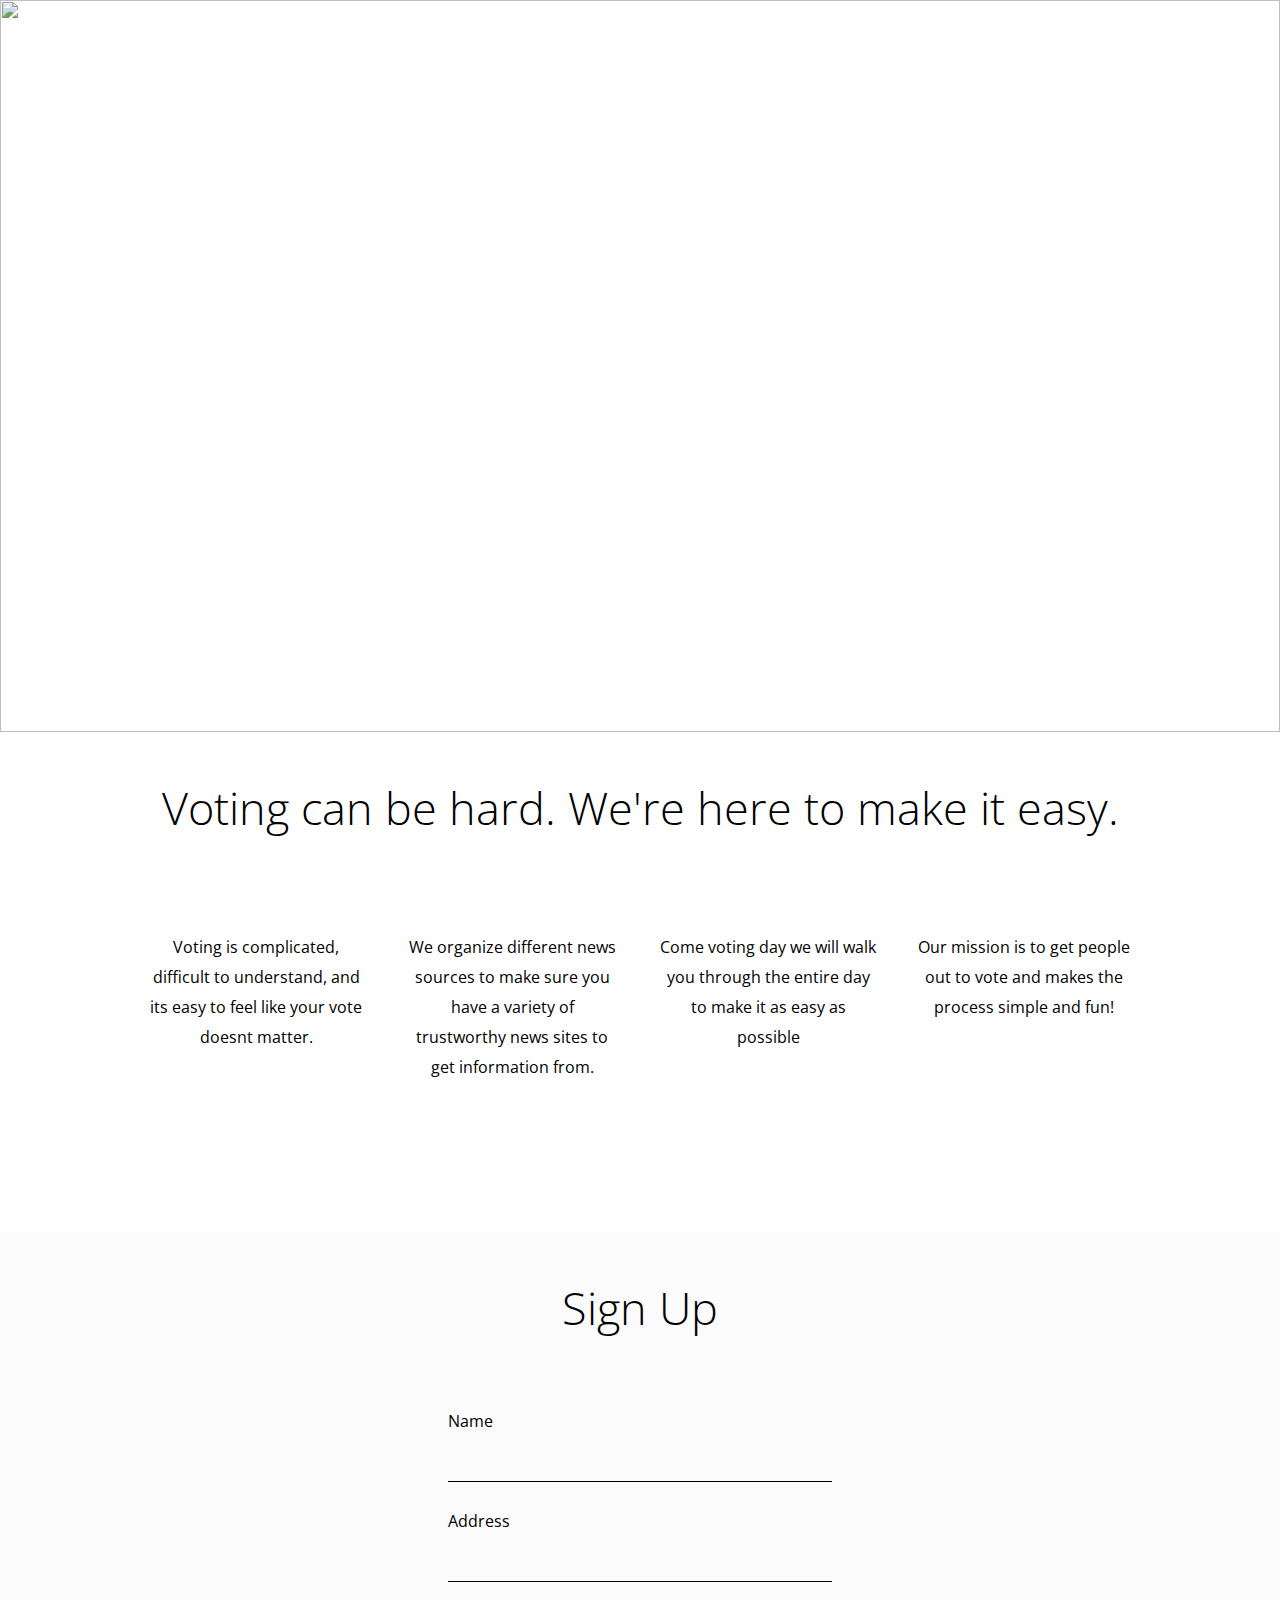
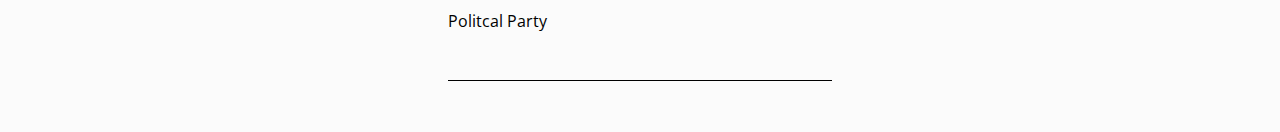
==== home.html @ 5d52a693 "heroku push" ====
<!DOCTYPE html>
<html>
<head>
	<title></title>
	<link rel="stylesheet" type="text/css" href="normalize.css">
	<link rel="stylesheet" type="text/css" href="main.css">
	<link href="https://fonts.googleapis.com/css?family=Work+Sans:300,400,700" rel="stylesheet">
	<link href="https://fonts.googleapis.com/css?family=Open+Sans:300,400,600,700" rel="stylesheet">
	<link rel="stylesheet" href="https://use.fontawesome.com/releases/v5.4.1/css/all.css" integrity="sha384-5sAR7xN1Nv6T6+dT2mhtzEpVJvfS3NScPQTrOxhwjIuvcA67KV2R5Jz6kr4abQsz" crossorigin="anonymous">
</head>
<body>
	<div class="container">
		<div class="top box">
			<span class="title">LET'S MAKE HISTORY</span>
			<img class="mainphoto" src="image5.jpg">
		</div>
		<div class="mid box">
			<div class="mid-title">Voting can be hard. We're here to make it easy.</div>
			<div class="icon-container">
				<div class="icon">
					<i class="far fa-sad-tear"></i>
					<div class="icon-info">Voting is complicated, difficult to understand, and its easy to feel like your vote doesnt matter.</div>
				</div>
				<div class="icon">
					<i class="far fa-newspaper"></i>
					<div class="icon-info">We organize different news sources to make sure you have a variety of trustworthy news sites to get information from.</div>
				</div>
				<div class="icon">
					<i class="fas fa-check"></i>
					<div class="icon-info">Come voting day we will walk you through the entire day to make it as easy as possible</div>
				</div>
				<div class="icon">
					<i class="far fa-smile"></i>
					<div class="icon-info">Our mission is to get people out to vote and makes the process simple and fun!</div>
				</div>
			</div>
		</div>
		<div class="bot box">
			<div class="mid-title"> Sign Up</div>
			<div class="form-container">
				<div class="form">
					<label for="name">Name</label>
					<input type="text" name="name">
				</div>
				<div class="form">
					<label for="address">Address</label>
					<input type="text" name="address">
				</div>
				<div class="form">
					<label for="affiliation">Politcal Party</label>
					<input type="Text" name="affiliation">
				</div>
			</div>
		</div>
	</div>
</body>
</html>
---- main.css ----
body {
	width: 100vw;
	height: 100vh;
	font-family: Open Sans;
}

.container {
	display: flex;
	flex-direction: column;
}

.box {
	width: 100%;
	height: 500px;
}

.mainphoto {
	width: 100%;
	display: block;
	height: 100%;
	filter: grayscale(.3);
}

.title {
	font-family: Open Sans;
	position: absolute;
	left: 50%;
    top: 45%;
    transform: translate(-50%,-50%);
    font-size: 90px;
    font-weight: 600;
    width: 800px;
    z-index: 2;
    border: solid white 10px;
    text-align: center;
    padding-top: 20px;
    padding-bottom: 20px; 
    color: white;

}

.top {
	height: 732px;
	position: relative;
}

.mid-title {
	font-size: 45px;
	text-align: center;
	font-weight: 300;
	margin: auto;
	width: 100%;
	margin-top: 50px;
	margin-bottom: 30px;
	height: 20%;
}

.icon-container {
	display: flex;
	justify-content:center;
	height: 100%;
	width:100%;
}
.icon {
	width: 20%;
	text-align: center;
}

.icon-info {
	padding-left: 20px;
	padding-right: 20px;
	padding-top: 20px;
	line-height: 30px;
}

i {
	font-size: 50px;
}

.bot {
	background-color: #fbfbfb;
}

.form-container {
	height: 50%;
	width: 30%;
	margin:auto;
	display: flex;
	flex-direction: column;
}

.form {
	text-decoration: none;
	display: flex;
	flex-direction: column;

}

input {
	border: none;
	margin-bottom: 30px;
	background-color: #fbfbfb;
	border-bottom: solid black 1px;
	margin-top: 30px;
}
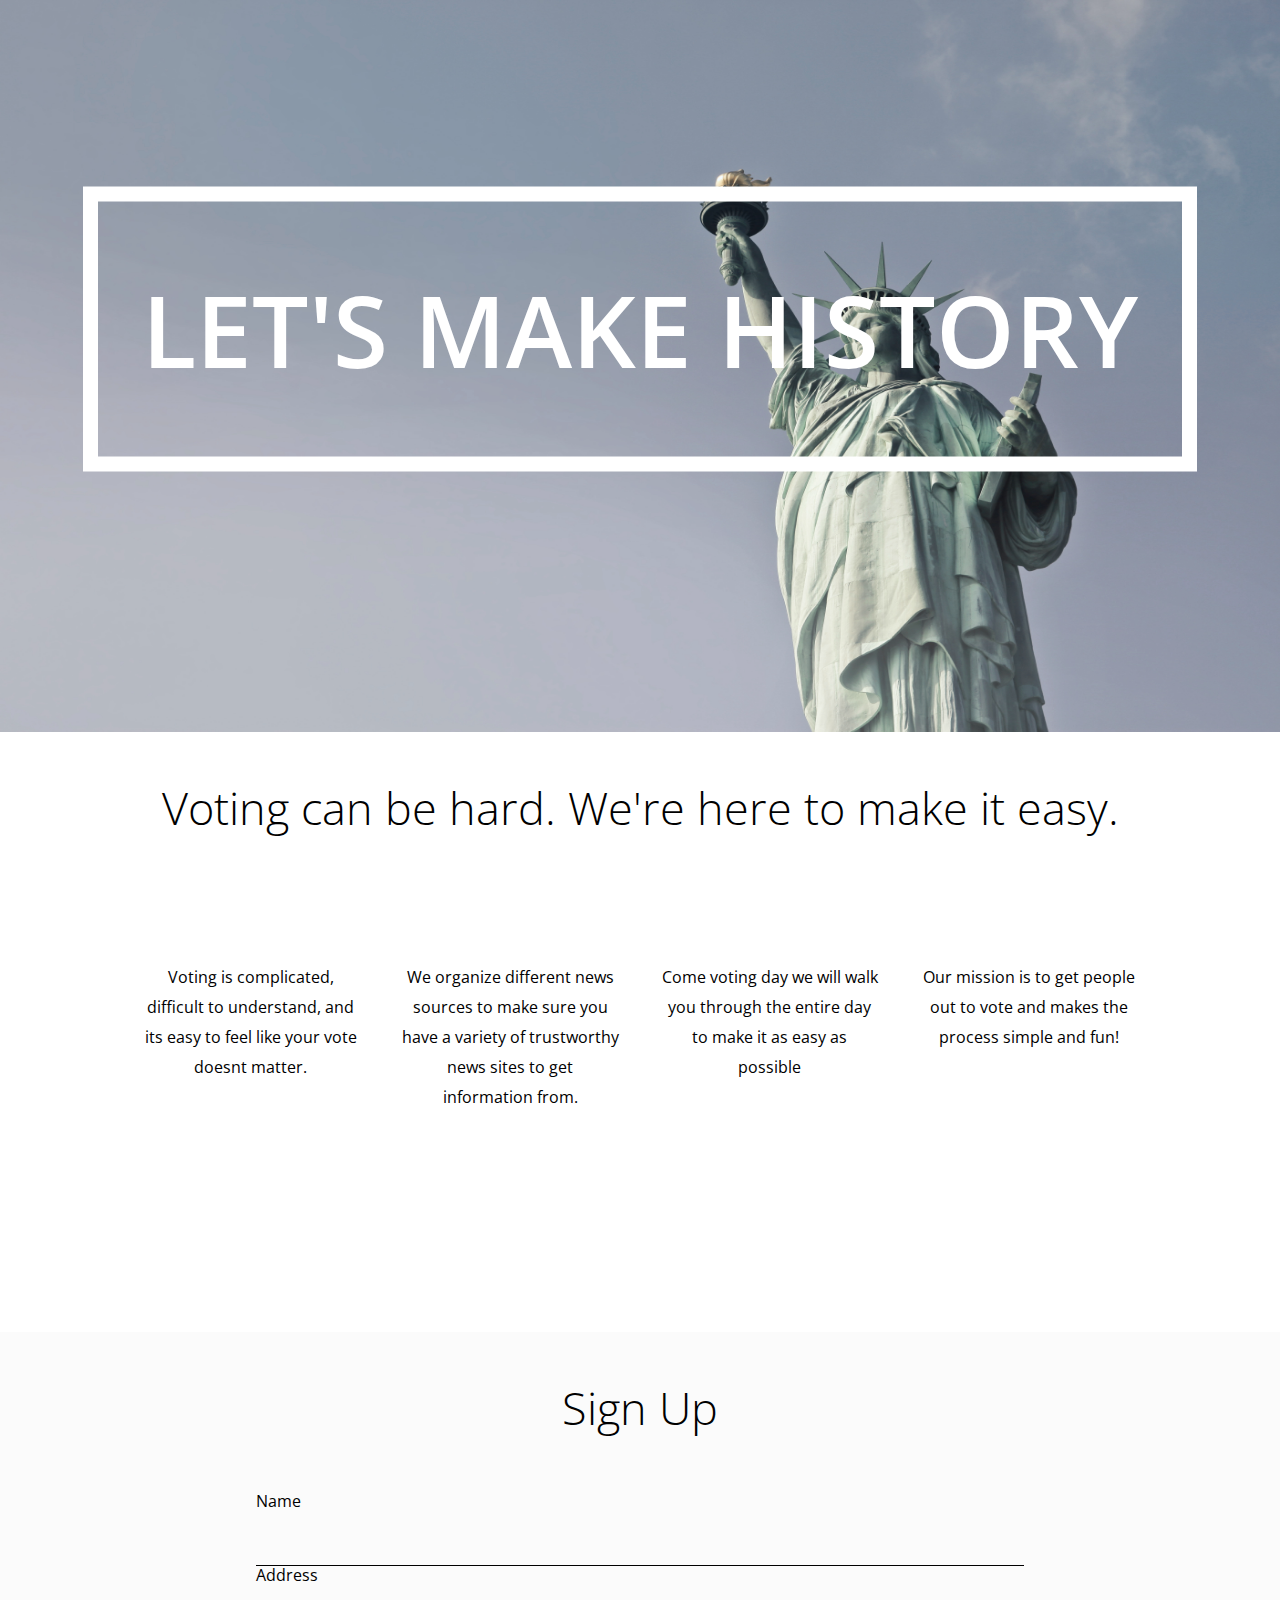
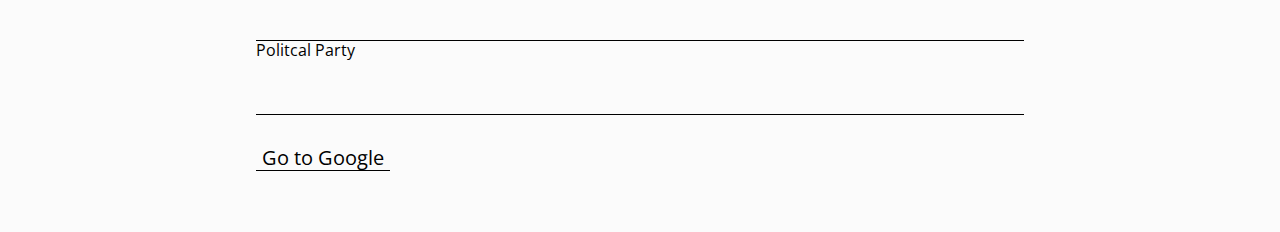
==== commit 8f7126b8: "finish" ====
--- a/home.html
+++ b/home.html
@@ -12,7 +12,7 @@
 	<div class="container">
 		<div class="top box">
 			<span class="title">LET'S MAKE HISTORY</span>
-			<img class="mainphoto" src="image5.jpg">
+			<img class="mainphoto" src="image13.jpg">
 		</div>
 		<div class="mid box">
 			<div class="mid-title">Voting can be hard. We're here to make it easy.</div>
@@ -50,6 +50,9 @@
 					<label for="affiliation">Politcal Party</label>
 					<input type="Text" name="affiliation">
 				</div>
+				<form action="http://google.com">
+    			<input type="submit" value="Go to Google" />
+				</form>
 			</div>
 		</div>
 	</div>
--- a/main.css
+++ b/main.css
@@ -2,6 +2,7 @@
 	width: 100vw;
 	height: 100vh;
 	font-family: Open Sans;
+	min-width: 800px;
 }
 
 .container {
@@ -17,8 +18,8 @@
 .mainphoto {
 	width: 100%;
 	display: block;
+	filter: grayscale(.3);
 	height: 100%;
-	filter: grayscale(.3);
 }
 
 .title {
@@ -27,15 +28,16 @@
 	left: 50%;
     top: 45%;
     transform: translate(-50%,-50%);
-    font-size: 90px;
+    font-size: 100px;
     font-weight: 600;
-    width: 800px;
     z-index: 2;
-    border: solid white 10px;
+    border: solid white 15px;
     text-align: center;
-    padding-top: 20px;
-    padding-bottom: 20px; 
+    padding: 30px;
+    padding-top: 70px;
+    padding-bottom: 70px; 
     color: white;
+    width: 80%;
 
 }
 
@@ -44,37 +46,45 @@
 	position: relative;
 }
 
+.mid {
+	height:600px;
+}
+
+
 .mid-title {
 	font-size: 45px;
 	text-align: center;
 	font-weight: 300;
 	margin: auto;
-	width: 100%;
+	padding: 40px;
 	margin-top: 50px;
-	margin-bottom: 30px;
+	margin-bottom: 10px;
 	height: 20%;
+	padding-top: 0;
+	padding-bottom: 0px;
 }
 
 .icon-container {
 	display: flex;
 	justify-content:center;
-	height: 100%;
-	width:100%;
+	padding-left: 50px;
+	padding-right: 50px;
 }
 .icon {
-	width: 20%;
+	width: 22%;
 	text-align: center;
 }
 
 .icon-info {
 	padding-left: 20px;
 	padding-right: 20px;
-	padding-top: 20px;
+	padding-top: 50px;
 	line-height: 30px;
+	font-size: 16px;
 }
 
 i {
-	font-size: 50px;
+	font-size: 70px;
 }
 
 .bot {
@@ -82,8 +92,8 @@
 }
 
 .form-container {
-	height: 50%;
-	width: 30%;
+	height: 60%;
+	width: 60%;
 	margin:auto;
 	display: flex;
 	flex-direction: column;
@@ -98,8 +108,63 @@
 
 input {
 	border: none;
-	margin-bottom: 30px;
+	margin-bottom: 0px;
 	background-color: #fbfbfb;
 	border-bottom: solid black 1px;
 	margin-top: 30px;
-}+	font-size: 20px;
+}
+
+input:focus {
+	outline: none;
+	border-bottom: solid red 1px;
+}
+
+@media only screen and (max-width: 1000px){
+	.mid{
+		height: 900px;
+	}
+	.icon-container {
+		flex-wrap: wrap;
+	}
+	.icon {
+		width: 300px;
+		padding: 20px;
+	}
+
+	.mainphoto{
+		height: none;
+	}
+	
+}
+
+@media only screen and (max-width: 1100){
+	.mid-title {
+		font-size: 45px;
+	}
+}
+
+button {
+	width: 25%;
+	height: 30px;
+	text-align: center;
+	background-color: ;
+	border: black solid 1px;
+	margin: auto;
+}
+
+.coming {
+	position: absolute;
+	top: 40%;
+	left: 37%;
+	font-family: Open Sans;
+	font-size: 50px;
+}
+
+.submit {
+	border: solid black 1px;
+	font-size: 12px;
+	margin-top: 30px;
+	padding: 10px;
+}
+
